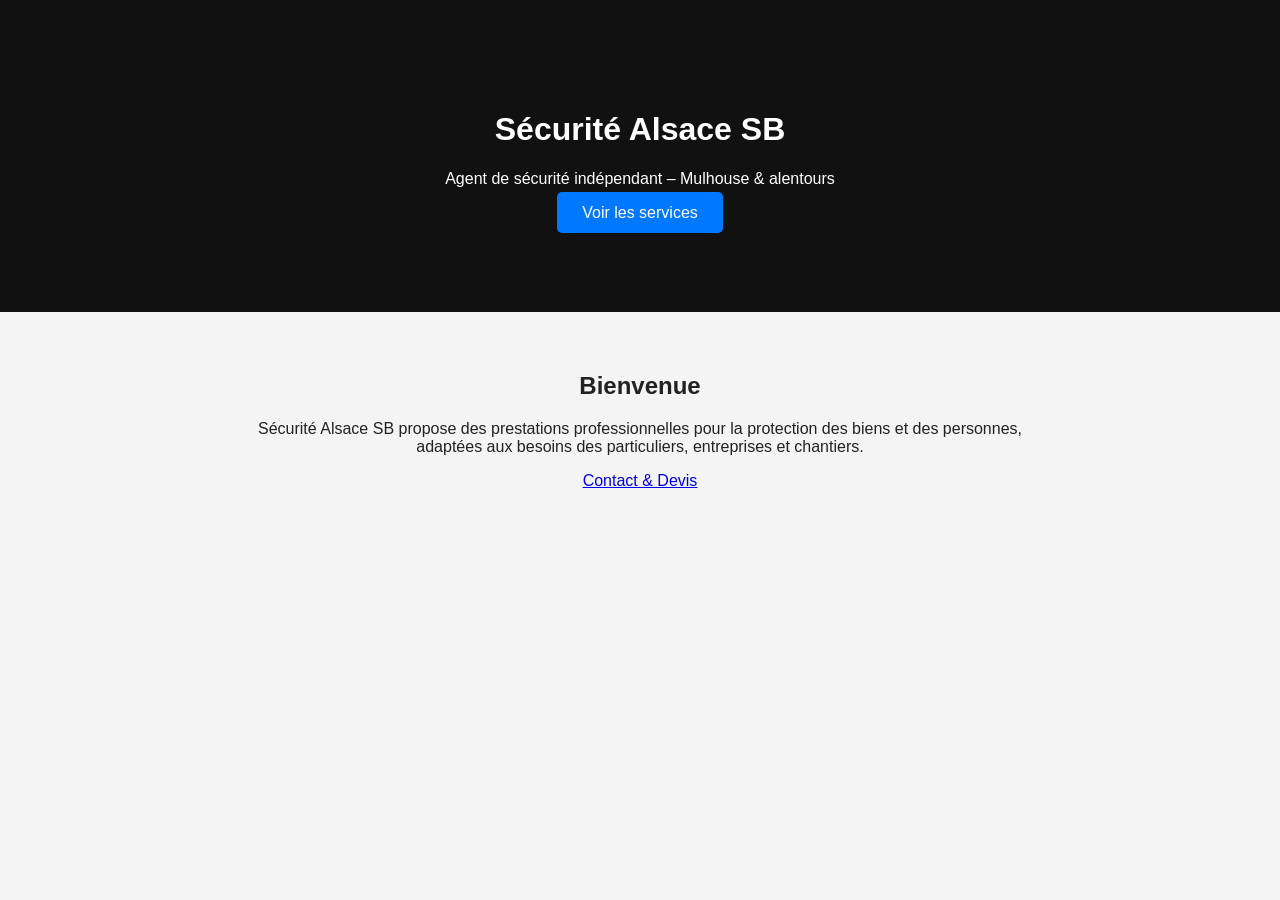
==== index.html @ 9f7736aa "Add files via upload" ====
<!DOCTYPE html>
<html lang="fr">
<head>
<meta charset="UTF-8" />
<meta name="viewport" content="width=device-width, initial-scale=1.0" />
<title>Sécurité Alsace SB - Accueil</title>
<link rel="stylesheet" href="style.css" />
</head>
<body>
<header class="hero">
<h1>Sécurité Alsace SB</h1>
<p>Agent de sécurité indépendant – Mulhouse & alentours</p>
<a href="services.html" class="btn">Voir les services</a>
</header>
<section class="content">
<h2>Bienvenue</h2>
<p>Sécurité Alsace SB propose des prestations professionnelles pour la protection des biens et des personnes, adaptées aux besoins des particuliers, entreprises et chantiers.</p>
<a href="contact.html" class="btn-secondary">Contact & Devis</a>
</section>
</body>
</html>
---- style.css ----
body {margin:0; font-family: Arial,sans-serif; background:#f4f4f4; color:#222;}
.hero {background:#111; color:white; text-align:center; padding:90px 20px;}
.hero .btn {background:#0078ff; color:white; padding:12px 25px; text-decoration:none; border-radius:5px;}
.content {padding:40px; max-width:800px; margin:auto; text-align:center;}
.services-grid {display:grid; grid-template-columns:repeat(auto-fit, minmax(220px,1fr)); gap:15px; padding:30px;}
.card {background:white; padding:25px; border-radius:8px; box-shadow:0 0 10px rgba(0,0,0,0.1); text-align:center;}
.contact-box {background:#fff; padding:20px; border-radius:8px; box-shadow:0 0 10px rgba(0,0,0,0.1); display:inline-block;}
.small-header {background:#111; color:white; padding:20px; text-align:center;}
.back {color:#fff; text-decoration:none;}
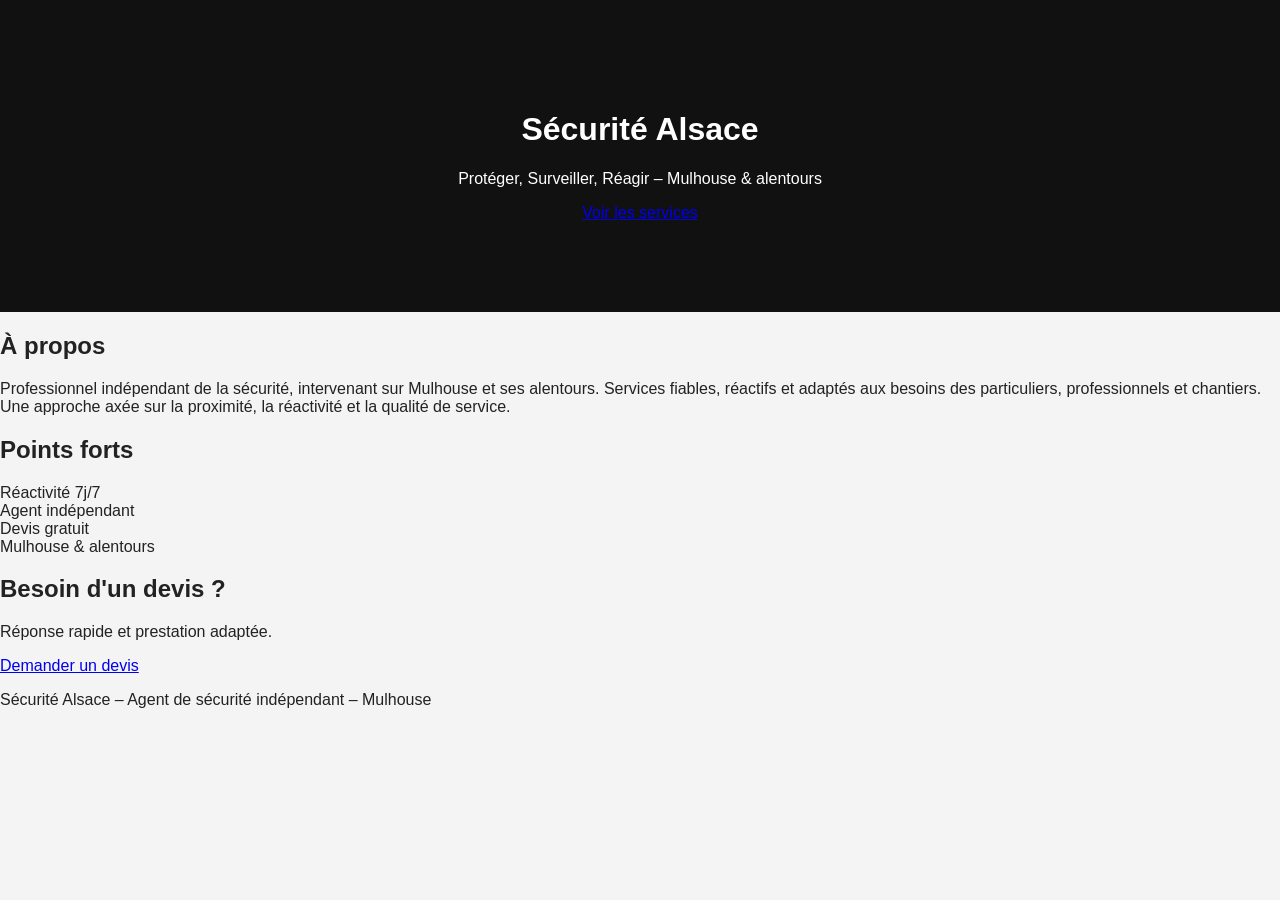
==== commit 0ac1ef9d: "Update index.html" ====
--- a/index.html
+++ b/index.html
@@ -1,21 +1,49 @@
 <!DOCTYPE html>
 <html lang="fr">
 <head>
-<meta charset="UTF-8" />
-<meta name="viewport" content="width=device-width, initial-scale=1.0" />
-<title>Sécurité Alsace SB - Accueil</title>
-<link rel="stylesheet" href="style.css" />
+    <meta charset="UTF-8">
+    <meta name="viewport" content="width=device-width, initial-scale=1.0">
+    <title>Sécurité Alsace – Protection & Surveillance</title>
+    <link rel="stylesheet" href="style.css">
 </head>
 <body>
+
 <header class="hero">
-<h1>Sécurité Alsace SB</h1>
-<p>Agent de sécurité indépendant – Mulhouse & alentours</p>
-<a href="services.html" class="btn">Voir les services</a>
+    <div class="hero-content">
+        <h1>Sécurité Alsace</h1>
+        <p class="slogan">Protéger, Surveiller, Réagir – Mulhouse & alentours</p>
+        <a href="services.html" class="btn-primary">Voir les services</a>
+    </div>
 </header>
-<section class="content">
-<h2>Bienvenue</h2>
-<p>Sécurité Alsace SB propose des prestations professionnelles pour la protection des biens et des personnes, adaptées aux besoins des particuliers, entreprises et chantiers.</p>
-<a href="contact.html" class="btn-secondary">Contact & Devis</a>
+
+<section class="about">
+    <h2>À propos</h2>
+    <p>
+        Professionnel indépendant de la sécurité, intervenant sur Mulhouse et ses alentours.  
+        Services fiables, réactifs et adaptés aux besoins des particuliers, professionnels et chantiers.  
+        Une approche axée sur la proximité, la réactivité et la qualité de service.
+    </p>
 </section>
+
+<section class="strengths">
+    <h2>Points forts</h2>
+    <div class="strength-grid">
+        <div class="strength-card">Réactivité 7j/7</div>
+        <div class="strength-card">Agent indépendant</div>
+        <div class="strength-card">Devis gratuit</div>
+        <div class="strength-card">Mulhouse & alentours</div>
+    </div>
+</section>
+
+<section class="cta">
+    <h2>Besoin d'un devis ?</h2>
+    <p>Réponse rapide et prestation adaptée.</p>
+    <a href="contact.html" class="btn-primary">Demander un devis</a>
+</section>
+
+<footer>
+    <p>Sécurité Alsace – Agent de sécurité indépendant – Mulhouse</p>
+</footer>
+
 </body>
-</html>+</html>
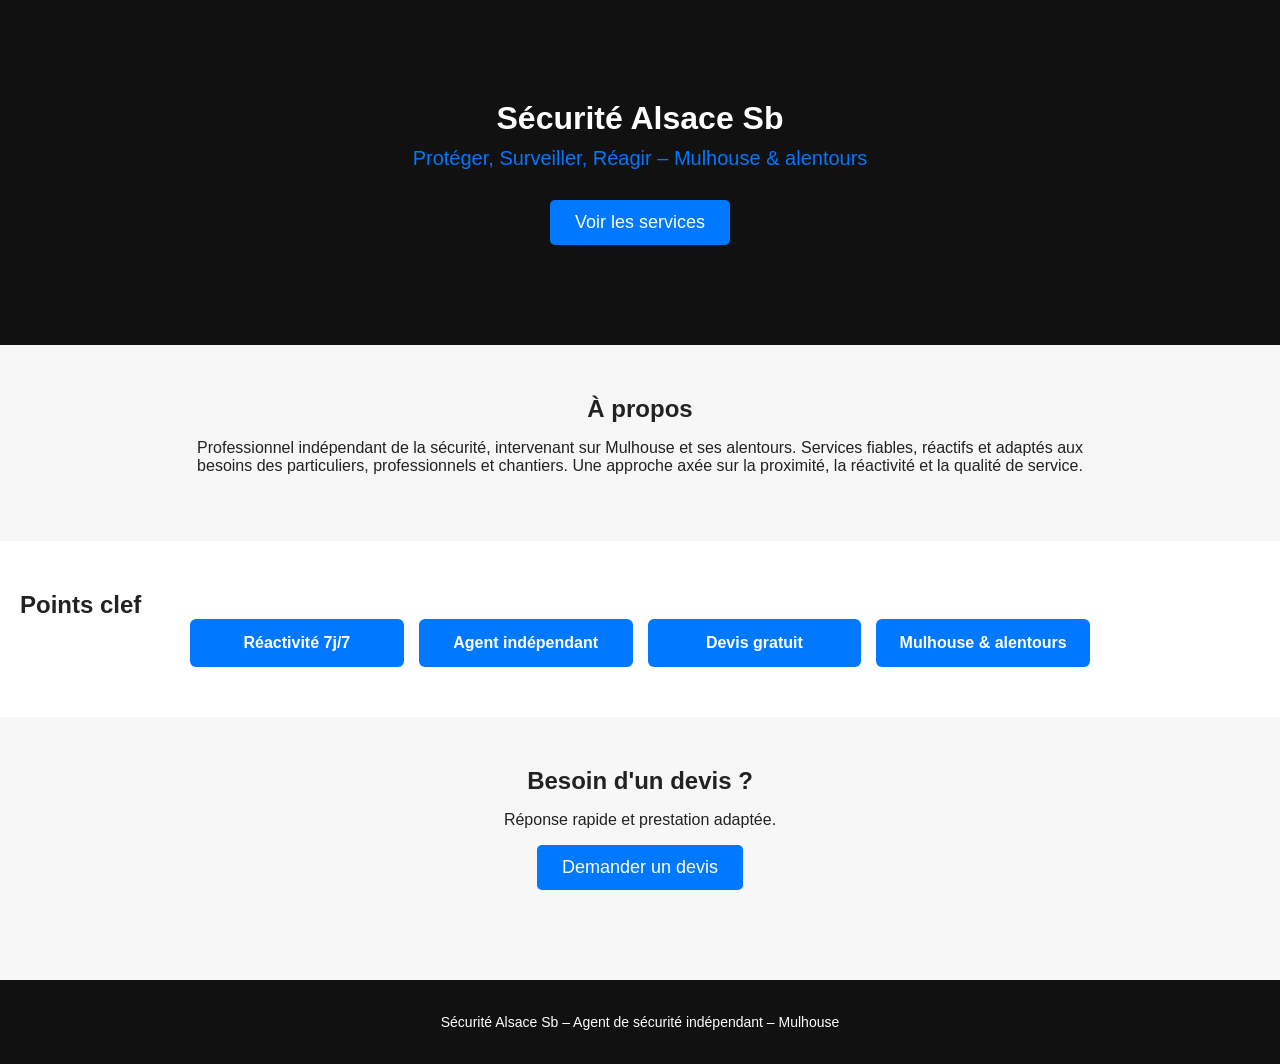
==== commit ef623e35: "Update index.html" ====
--- a/index.html
+++ b/index.html
@@ -3,14 +3,14 @@
 <head>
     <meta charset="UTF-8">
     <meta name="viewport" content="width=device-width, initial-scale=1.0">
-    <title>Sécurité Alsace – Protection & Surveillance</title>
+    <title>Sécurité Alsace Sb – Protection & Surveillance</title>
     <link rel="stylesheet" href="style.css">
 </head>
 <body>
 
 <header class="hero">
     <div class="hero-content">
-        <h1>Sécurité Alsace</h1>
+        <h1>Sécurité Alsace Sb</h1>
         <p class="slogan">Protéger, Surveiller, Réagir – Mulhouse & alentours</p>
         <a href="services.html" class="btn-primary">Voir les services</a>
     </div>
@@ -26,7 +26,7 @@
 </section>
 
 <section class="strengths">
-    <h2>Points forts</h2>
+    <h2>Points clef</h2>
     <div class="strength-grid">
         <div class="strength-card">Réactivité 7j/7</div>
         <div class="strength-card">Agent indépendant</div>
@@ -42,7 +42,7 @@
 </section>
 
 <footer>
-    <p>Sécurité Alsace – Agent de sécurité indépendant – Mulhouse</p>
+    <p>Sécurité Alsace Sb – Agent de sécurité indépendant – Mulhouse</p>
 </footer>
 
 </body>
--- a/style.css
+++ b/style.css
@@ -1,9 +1,124 @@
-body {margin:0; font-family: Arial,sans-serif; background:#f4f4f4; color:#222;}
-.hero {background:#111; color:white; text-align:center; padding:90px 20px;}
-.hero .btn {background:#0078ff; color:white; padding:12px 25px; text-decoration:none; border-radius:5px;}
-.content {padding:40px; max-width:800px; margin:auto; text-align:center;}
-.services-grid {display:grid; grid-template-columns:repeat(auto-fit, minmax(220px,1fr)); gap:15px; padding:30px;}
-.card {background:white; padding:25px; border-radius:8px; box-shadow:0 0 10px rgba(0,0,0,0.1); text-align:center;}
-.contact-box {background:#fff; padding:20px; border-radius:8px; box-shadow:0 0 10px rgba(0,0,0,0.1); display:inline-block;}
-.small-header {background:#111; color:white; padding:20px; text-align:center;}
-.back {color:#fff; text-decoration:none;}+body {
+    margin: 0;
+    font-family: Arial, sans-serif;
+    background: #f7f7f7;
+    color: #222;
+}
+
+h1, h2 {
+    margin: 0;
+}
+
+a {
+    text-decoration: none;
+    color: inherit;
+}
+
+/* HERO */
+
+.hero {
+    background: #111;
+    color: white;
+    padding: 100px 20px;
+    text-align: center;
+}
+
+.slogan {
+    font-size: 20px;
+    margin: 10px 0 30px;
+    color: #0078ff;
+}
+
+/* BUTTON */
+
+.btn-primary {
+    background: #0078ff;
+    color: white;
+    padding: 12px 25px;
+    border-radius: 5px;
+    font-size: 18px;
+    display: inline-block;
+}
+
+/* ABOUT */
+
+.about, .cta {
+    padding: 50px 20px;
+    text-align: center;
+    max-width: 900px;
+    margin: auto;
+}
+
+/* STRENGTHS */
+
+.strengths {
+    background: #fff;
+    padding: 50px 20px;
+}
+
+.strength-grid {
+    display: grid;
+    grid-template-columns: repeat(auto-fit, minmax(180px, 1fr));
+    gap: 15px;
+    max-width: 900px;
+    margin: auto;
+}
+
+.strength-card {
+    background: #0078ff;
+    color: white;
+    padding: 15px;
+    border-radius: 6px;
+    text-align: center;
+    font-weight: bold;
+}
+
+/* SERVICES */
+
+.small-header {
+    background: #111;
+    color: white;
+    text-align: center;
+    padding: 40px 20px;
+}
+
+.services {
+    padding: 40px 20px;
+}
+
+.service-grid {
+    display: grid;
+    grid-template-columns: repeat(auto-fit, minmax(230px, 1fr));
+    gap: 15px;
+    max-width: 1000px;
+    margin: auto;
+}
+
+.service-card {
+    background: white;
+    padding: 20px;
+    border-left: 5px solid #0078ff;
+    border-radius: 4px;
+    box-shadow: 0 2px 5px rgba(0,0,0,0.1);
+    font-weight: bold;
+}
+
+/* CONTACT */
+
+.contact {
+    text-align: center;
+    padding: 40px 20px;
+    max-width: 600px;
+    margin: auto;
+}
+
+/* FOOTER */
+
+footer {
+    background: #111;
+    color: white;
+    text-align: center;
+    padding: 20px;
+    font-size: 14px;
+    margin-top: 40px;
+}
